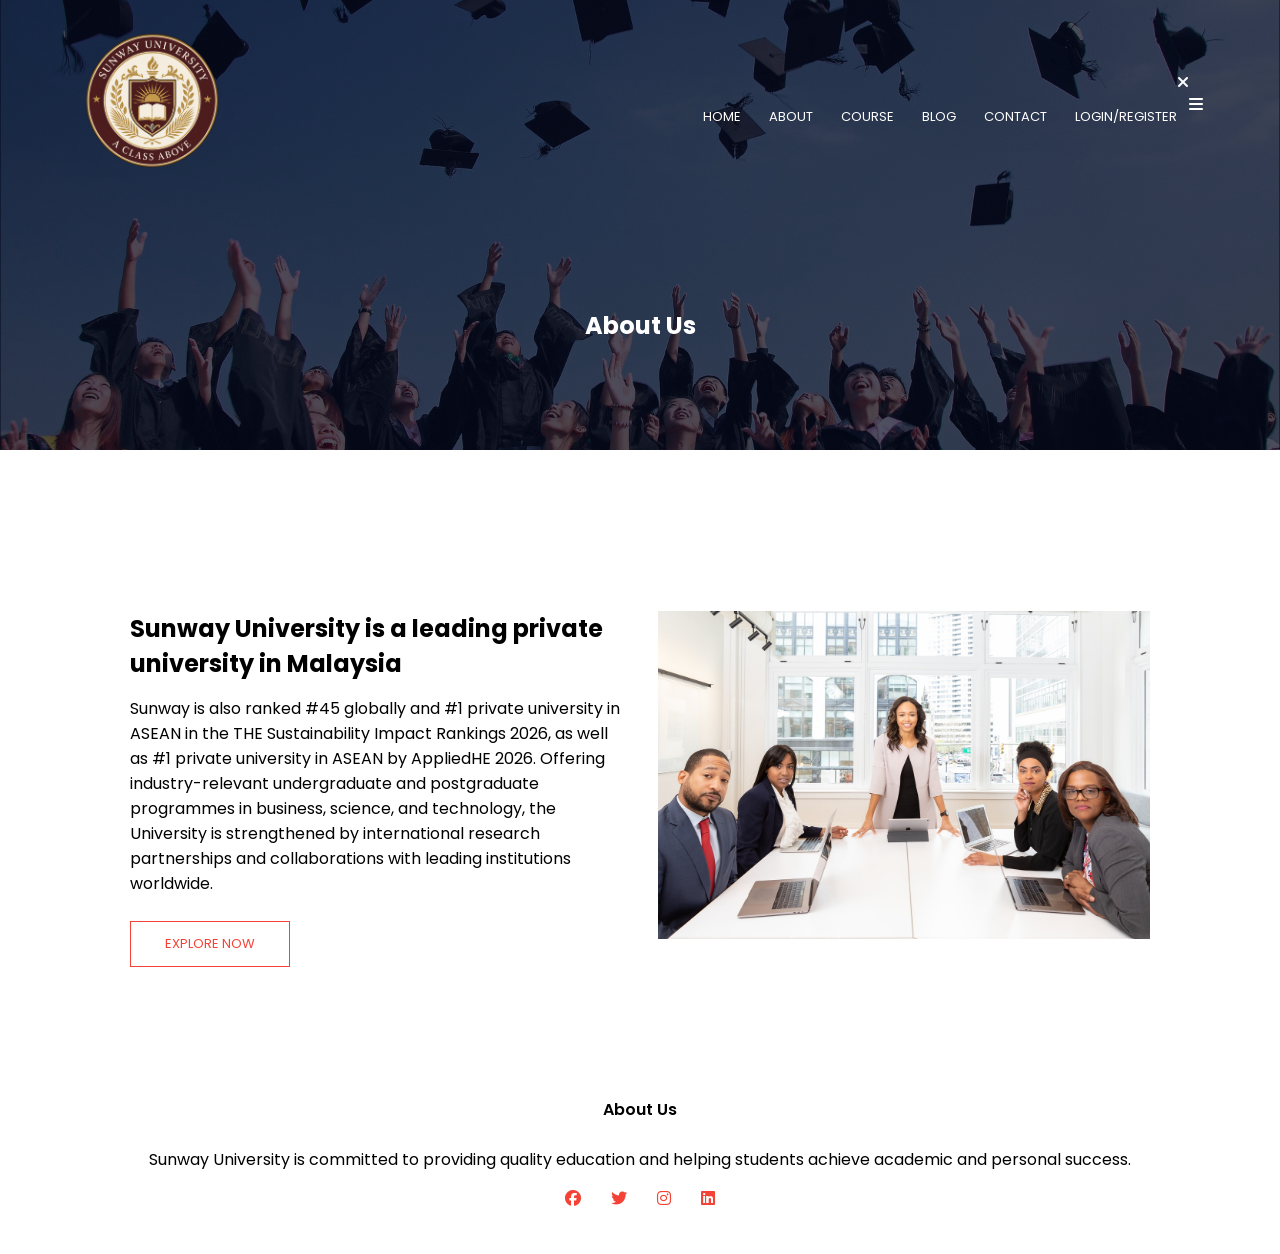
==== version2/version1/education/about.html @ cec1b839 "Add files via upload" ====
<!-- 文档类型声明：HTML5 -->
<!DOCTYPE html>
<!-- 网页语言为英语 -->
<html>
<head>
    <!-- 设置视口：使网页在移动设备上自适应缩放 -->
    <meta name="viewport" content="width=device-width, initial-scale=1.0">
    <!-- 网页标题 -->
    <!-- 引入自定义CSS样式文件 -->
    <link rel="stylesheet" href="style.css">
    <!-- 引入Google Fonts：Poppins字体，提供多种字重选择 -->
    <link href="https://fonts.googleapis.com/css2?family=Poppins:ital,wght@100;200;300;400;500;600;700&display=swap" rel="stylesheet">
    <!-- 引入Font Awesome图标库6.6.0版本 -->
    <link rel="stylesheet" href="https://cdnjs.cloudflare.com/ajax/libs/font-awesome/6.6.0/css/all.min.css">
</head>
<body>
    <!-- 子页面顶部横幅区域 -->
    <section class="sub-header">
        <!-- 导航栏 -->
        <nav>
            <!-- Logo链接，点击返回首页 -->
            <a href="index.html"><img src="web%20picture/sunway-university-seal-transparent.png"></a>
            <!-- 导航链接容器（移动端时隐藏，通过JS控制显示） -->
            <div class="nav-links" id="navLinks">
                <!-- 关闭菜单图标（移动端显示），点击调用hideMenu()函数 -->
                <i class="fa fa-times" onclick="hideMenu()"></i>
                <!-- 导航菜单列表 -->
                <ul>
                    <li><a href="index.html">HOME</a></li>
                    <li><a href="about.html">ABOUT</a></li>
                    <li><a href="course.html">COURSE</a></li>
                    <li><a href="blog.html">BLOG</a></li>
                    <li><a href="contact.html">CONTACT</a></li>
                    <li><a href="auth_system.html">LOGIN/REGISTER</a></li>
                </ul>
            </div>
            <!-- 菜单图标（移动端显示），点击调用showMenu()函数打开导航菜单 -->
            <i class="fa fa-bars" onclick="showMenu()"></i>
        </nav>
       <!-- 子页面标题 -->
       <h1>About Us</h1>
    </section>

    <!-- 关于我们内容区域 -->
    <section class="about-us">
        <!-- 使用row布局，将内容分为左右两列 -->
        <div class="row">
            <!-- 左侧文本列 -->
            <div class="about-col">
                <!-- 关于我们标题 -->
                <h1>Sunway University is a leading private university in Malaysia</h1>
                <!-- 关于我们描述文本（占位文字） -->
                <p>Sunway is also ranked #45 globally and #1 private university in ASEAN in the THE Sustainability Impact Rankings 2026,
                    as well as #1 private university in ASEAN by AppliedHE 2026.
                    Offering industry-relevant undergraduate and postgraduate programmes in business, science, and technology, 
                    the University is strengthened by international research partnerships and collaborations with leading institutions worldwide.</p>
                <!-- 探索按钮 -->
                <a href="" class="hero-btn red-btn">EXPLORE NOW</a>
            </div>
            <!-- 右侧图片列 -->
            <div class="about-col">
                <img src="images/about.jpg">
            </div>
        </div>
    </section>

    <!-- 页脚区域 -->
    <section class="footer">
        <!-- 页脚标题 -->
        <h4>About Us</h4>
        <!-- 页脚描述文本（占位文字） -->
        <p> Sunway University is committed to providing quality education and helping students achieve academic and personal success.</p>
        <!-- 社交媒体图标区域 -->
        <div class="icons">
            <i class="fa-brands fa-facebook"></i>
            <i class="fa-brands fa-twitter"></i>
            <i class="fa-brands fa-instagram"></i>
            <i class="fa-brands fa-linkedin"></i>
        </div>
        <!-- 制作信息 -->
    </section>

    <!-- 用于切换移动端导航菜单的 JavaScript -->
    <script>
        // 获取导航链接容器元素
        var navLinks = document.getElementById("navLinks");

        // 显示菜单：将导航栏从右侧滑入（right设为0）
        function showMenu(){
            navLinks.style.right = "0";
        }

        // 隐藏菜单：将导航栏滑出屏幕右侧（right设为-200px）
        function hideMenu(){
            navLinks.style.right = "-200px";
        }
    </script>

</body>
</html>
---- version2/version1/education/style.css ----
/* ============================================
   全局重置样式
   清除浏览器默认边距，统一字体
   ============================================ */
*{
    margin:0;
    padding: 0;
    font-family:'Poppins',sans-serif;
}

/* ============================================
   首页头部横幅 (Header)
   全屏背景大图 + 深色半透明遮罩
   ============================================ */
.header{
    min-height: 100vh;              /* 最小高度占满整个视口 */
    width: 100%;
    background-image:linear-gradient(rgba(4,9,30,0.7),rgba(4,9,30,0.7)),url('web picture/sunway-square-lakeside-campus-rendering.jpg');  /* 深色渐变叠加背景图 */
    background-position: center;    /* 背景图居中 */
    background-size:cover ;         /* 背景图覆盖整个区域 */
    position: relative;             /* 相对定位，为内部绝对定位元素提供参照 */
}

/* ============================================
   导航栏
   ============================================ */
nav{
    display:flex;                   /* 弹性布局 */
    padding: 2% 6%;
    justify-content: space-between; /* 两端对齐：logo 在左，菜单在右 */
    align-items: center;            /* 垂直居中 */
}
nav img{
    width:150px;                    /* Logo 宽度 */
}

/* 导航链接容器 */
.nav-links{
    flex:1;                         /* 占满剩余空间 */
    text-align: right;              /* 链接靠右对齐 */
}

/* 导航链接列表项 */
.nav-links ul li{
    list-style:none;                /* 去掉列表圆点 */
    display:inline-block;           /* 横向排列 */
    padding:8px 12px;
    position:relative;              /* 为 ::after 伪元素提供定位参照 */
}

/* 导航链接文字 */
.nav-links ul li a{
    color:#fff;                     /* 白色文字 */
    text-decoration: none;          /* 去掉下划线 */
    font-size:13px;
}

/* 导航链接悬停下划线（默认不显示） */
.nav-links ul li::after{
    content: '';                    /* 必须设置 content */
    width: 0%;                      /* 默认宽度为 0，不可见 */
    height: 2px;
    background: #f44336;            /* 红色下划线 */
    display:block;
    margin:auto;
    transition:0.5s;                /* 过渡动画 0.5 秒 */
}

/* 鼠标悬停时下划线展开 */
.nav-links ul li:hover::after{
    width: 100%;                    /* 下划线展开到 100% */
}

/* ============================================
   首页居中文字区域
   绝对定位 + transform 实现完美居中
   ============================================ */
.text-box{
    width:90%;
    color:#fff;
    position:absolute;
    top:50%;
    left:50%;
    transform: translate(-50%,-50%);  /* 将元素左上角移到中心，再用 translate 回移 50%，实现真正居中 */
    text-align: center;
}

.text-box h1{
    font-size:62px;
}

.text-box p{
    margin:10px 0 40px;
    font-size:14px;
    color:#fff;
}

/* ============================================
   Hero 按钮 (首页的 "Visit Us To Know More")
   透明背景 + 白色边框，悬停变为红色
   ============================================ */
.hero-btn{
    display:inline-block;
    text-decoration: none;
    color: #fff;
    border:1px solid #fff;          /* 白色细边框 */
    padding:12px 34px;
    font-size: 13px;
    background: transparent;        /* 透明背景 */
    position: relative;
    cursor:pointer;                 /* 鼠标变手型 */
}

.hero-btn:hover{
    border:1px solid #f44336;       /* 悬停变红色边框 */
    background: #f44336;            /* 悬停变红色背景 */
    transition: 1s;
}

/* ============================================
   手机端响应式布局 (屏幕宽度 ≤ 700px)
   导航栏变为侧边菜单，标题字号缩小
   ============================================ */
@media(max-width: 700px){
    .text-box h1{
        font-size:20px;             /* 手机端标题缩小 */
    }
    .nav-links ul li{
        display:block;              /* 菜单项竖排 */
    }
    .nav-links{
        position: absolute;         /* 绝对定位，变为侧边抽屉菜单 */
        background: #f44336;        /* 红色背景 */
        height: 100vh;              /* 占满全屏高度 */
        width:200px;
        top: 0;
        right: -200px;              /* 默认隐藏在右侧屏幕外 */
        text-align: left;
        z-index: 2;                 /* 确保在图片上层 */
        transition: 1s;             /* 滑入滑出动画 */
    }
    nav .fa{
        display:block;              /* 显示菜单图标（汉堡菜单） */
        color:#fff;
        margin:10px;
        font-size: 22px;
        cursor:pointer;
    }
    .nav-links ul{
        padding:30px;
    }
}

/* ============================================
   课程板块 (Course)
   三列卡片展示不同类型的课程
   ============================================ */
.course{
    width:80%;
    margin:auto;                    /* 居中 */
    text-align:center;
    padding-top:100px;
}

.row{
    margin-top:5%;
    display:flex;                   /* 弹性布局，子元素横向排列 */
    justify-content: space-between; /* 均分间距 */
    position: relative;
}

.course-col{
    flex-basis:31%;                 /* 每个卡片占 31% 宽度，三列刚好 */
    background:#fff3f3;             /* 浅粉色背景 */
    border-radius:10px;             /* 圆角 */
    margin-bottom:5%;
    padding:20px 12px;
    box-sizing: border-box;         /* padding 包含在宽度内 */
    transition: 0.5s;
}

h3{
    text-align: center;
    font-weight:600;
    margin:10px 0;
}

.course-col:hover{
    box-shadow: 0 0 20px 0px rgba(0,0,0,0.2);  /* 悬停时显示阴影，卡片"浮起"效果 */
}

/* 手机端：课程卡片改为竖排 */
@media(max-width: 700px){
    .row{
        flex-direction: column;     /* 弹性方向改为纵向 */
    }
}

/* ============================================
   校区展示板块 (Campus)
   图片 + 悬停红色遮罩 + 文字从底部上浮
   ============================================ */
.campus{
    width: 80%;
    margin:auto;
    text-align: center;
    padding-top: 50px;
}
.campus-col{
    flex-basis:32%;
    border-radius:10px;
    margin-bottom:30px;
    position: relative;             /* 为遮罩层提供定位 */
    overflow: hidden;               /* 隐藏超出圆角的部分 */
}
.campus-img {
    width: 100%;
    height: 350px;
    object-fit: cover;              /* 保持比例裁剪，确保三张图高度一致 */
    display: block;                 /* 消除图片底部空隙 */
}

/* 红色遮罩层（默认透明） */
.layer{
    background:transparent;
    height:100%;
    width: 100%;
    position:absolute;              /* 覆盖在图片之上 */
    left:0;
    top:0;
    transition: 0.5s;
}

.layer:hover{
    background:rgba(226,0,0,0.7);   /* 悬停时显示半透明红色遮罩 */
}

/* 校区名称（默认在底部隐藏） */
.layer h3{
    width:100%;
    font-weight:500;
    color:#fff;
    font-size:26px;
    bottom:0;                       /* 初始位置在底部 */
    left:50%;
    transform: translateX(-50%);    /* 水平居中 */
    position:absolute;
    opacity: 0;                     /* 默认透明不可见 */
    transition: 0.5s;
}

/* 悬停时文字上浮到中间并显示 */
.layer:hover h3{
    bottom:49%;
    opacity: 1;
}

/* ============================================
   设施介绍板块 (Facilities)
   三列图文卡片（图书馆、操场、食堂等）
   ============================================ */
.facilities{
    width:80%;
    margin:auto;
    text-align:center;
    padding-top:100px;
}

.facilities-col{
    flex-basis:31%;
    border-radius:10px;
    margin-bottom:5%;
    text-align: left;
}

.facilities-col img{
    width:100%;
    border-radius: 10px;
}

.facilities-col p{
    padding:0;
}
.facilities-col h3{
    margin-top:16px;
    margin-bottom: 15px;
    text-align: left;
}

/* ============================================
   学生评价板块 (Testimonials)
   两列布局，带头像 + 五星评价
   ============================================ */
.testimonials{
    width:80%;
    margin:auto;
    padding-top:100px;
    text-align:center;
}

.testimonial-col{
    flex-basis:44%;
    border-radius:10px;
    margin-bottom:5%;
    text-align: left;
    background:#fff3f3;             /* 浅粉色背景 */
    padding:25px;
    cursor:pointer;
    display:flex;                   /* 头像和文字横向排列 */
}

.testimonial-col img{
    height:40px;
    margin-left:5px;
    margin-right:30px;
    border-radius: 50%;             /* 圆形头像 */
}

.testimonial-col p{
    padding:0;
}

.testimonial-col h3{
    margin-top:15px;
    text-align: left;
}

/* 评价星星颜色（实心、空心、常规图标统一红色） */
.testimonial-col .fa{
    color:#f44336;
}

.testimonial-col .fa-regular{
    color:#f44336;
}

.testimonial-col .fa-solid{
    color:#f44336;
}

/* 手机端：头像边距缩小 */
@media(max-width: 700px){
    .testimonial-col img{
        margin-left:0px;
        margin-right:15px;
    }
}

/* ============================================
   行动号召板块 (Call to Action)
   又一横幅背景 + "Enroll Now" 按钮
   ============================================ */
.cta{
    margin:100px auto;
    width:80%;
    background-image:linear-gradient(rgba(0,0,0,0.7),rgba(0,0,0,0.7)),url(images/banner2.jpg);
    background-position: center;
    background-size:cover;
    border-radius:10px;
    text-align: center;
    padding:100px 0;
}

.cta h1{
    color:#fff;
    margin-bottom:40px;
    padding:0;
}

@media(max-width: 700px){
    .cta h1{
        font-size:24px;
    }
}

/* ============================================
   页脚 (Footer)
   版权信息 + 社交媒体图标
   ============================================ */
.footer{
    width:100%;
    text-align: center;
    padding: 30px 0;
}

.footer h4{
    margin-bottom:25px;
    margin-top:20px;
    font-weight:600;
}

/* 社交媒体图标样式 */
.icons .fa-brands{
    color:#f44336;                  /* 红色图标 */
    margin:0 13px;
    cursor:pointer;
    padding:18px 0;
}

/* 空心爱心图标变红 */
.fa-heart-o{
    color:#f44336;
}

/* 页脚实心爱心变红 */
.footer .fa-heart {
    color: #f44336;
}

/* ============================================
   About Us 页面（关于我们）
   半高背景图 + 两列图文布局
   ============================================ */
.sub-header {
    height: 50vh;                   /* 高度为视口的一半 */
    width: 100%;
    background-image: linear-gradient(rgba(4,9,30,0.7),rgba(4,9,30,0.7)), url(images/background.jpg);
    background-position: center;
    background-size: cover;
    text-align: center;
    color: #fff;
}

.sub-header h1 {
    margin-top: 100px;
}

.about-us {
    width: 80%;
    margin: auto;
    padding-top: 80px;
    padding-bottom: 50px;
}

.about-col {
    flex-basis: 48%;                /* 两列各占 48% */
    padding: 30px 2px;
}

.about-col img {
    width: 100%;
}

.about-col h1 {
    padding-top: 0;
}

.about-col p {
    padding: 15px 0 25px;
}

/* 红色主题按钮（边框和文字为红色，悬停填充） */
.red-btn {
    border: 1px solid #f44336;
    background: transparent;
    color: #f44336;
}

.red-btn:hover {
    color: #fff;
}

/* ============================================
   Blog 页面（博客/新闻）
   左侧文章区 + 右侧分类栏 + 评论区
   ============================================ */
.blog-content {
    width: 80%;
    margin: auto;
    padding: 60px 0;
}

.blog-left {
    flex-basis: 65%;                /* 左侧文章区占 65% */
}

.blog-left img {
    width: 100%;
}

.blog-left h2 {
    color: #222;
    font-weight: 600;
    margin: 30px 0;
}

.blog-left p {
    color: #999;
    padding: 0;
}

.blog-right {
    flex-basis: 32%;                /* 右侧分类栏占 32% */
}

/* 右侧分类标题栏（红色背景） */
.blog-right h3 {
    background: #f44336;
    color: #fff;
    padding: 7px 0;
    font-size: 16px;
    margin-bottom: 20px;
}

/* 右侧分类列表项 */
.blog-right div {
    display: flex;
    align-items: center;
    justify-content: space-between; /* 文字在左，数字在右 */
    color: #555;
    padding: 8px;
    box-sizing: border-box;
}

/* 评论区容器 */
.comment-box {
    border: 1px solid #ccc;
    margin: 50px 0;
    padding: 10px 20px;
}

.comment-box h3 {
    text-align: left;
}

/* 评论表单输入框 */
.comment-form input,
.comment-form textarea {
    width: 100%;
    padding: 10px;
    margin: 15px 0;
    box-sizing: border-box;
    border: none;
    outline: none;
    background: #f0f0f0;            /* 浅灰背景 */
}

.comment-form button {
    margin: 10px 0;
}

/* Blog 页面的手机端适配 */
@media(max-width: 700px) {
    .sub-header h1 {
        font-size: 24px;            /* 防止手机端长标题撑破屏幕 */
    }
}

/* ============================================
   Contact Us 页面（联系我们）
   地图 + 联系信息 + 邮件表单
   ============================================ */
.location {
    width: 80%;
    margin: auto;
    padding: 80px 0;
}

.map-frame {
    width: 100%;                    /* 地图自适应宽度 */
    height: 450px;                  /* 地图高度 */
    border: 0;                      /* 去除边框 */
}

.contact-us {
    width: 80%;
    margin: auto;
}

.contact-col {
    flex-basis: 48%;                /* 两列各占 48% */
    margin-bottom: 30px;
}

/* 联系信息条目（图标 + 文字） */
.contact-col div {
    display: flex;
    align-items: center;
    margin-bottom: 40px;
}

/* 联系信息图标（电话、邮箱、地址） */
.contact-col div .fa-solid {
    font-size: 28px;
    color: #f44336;                 /* 红色图标 */
    margin: 10px;
    margin-right: 30px;
}

.contact-col div p {
    padding: 0;
}

.contact-col div h5 {
    font-size: 20px;
    margin-bottom: 5px;
    color: #555;
    font-weight: 400;
}

/* 邮件表单输入框 */
.contact-col input,
.contact-col textarea {
    width: 100%;
    padding: 15px;
    margin-bottom: 17px;
    outline: none;                  /* 去掉选中时的外边框 */
    border: 1px solid #ccc;
    box-sizing: border-box;         /* 防止输入框超出父容器 */
}

/* --- Team Section Styles --- */
.team-section {
    width: 80%;
    margin: auto;
    text-align: center;
    padding-top: 80px;
    padding-bottom: 80px;
}

.team-section h1 {
    font-size: 36px;
    font-weight: 600;
    color: #222;
}

.team-section p {
    color: #777;
    font-size: 14px;
    font-weight: 300;
    line-height: 22px;
    padding: 10px;
    margin-bottom: 40px;
}

.team-row {
    display: flex;
    justify-content: space-between;
    flex-wrap: wrap;
    margin-top: 20px;
}

.member-card {
    flex-basis: 22%;
    background: #fff3f3;
    border-radius: 10px;
    margin-bottom: 30px;
    padding: 30px 20px;
    box-sizing: border-box;
    transition: transform 0.5s, box-shadow 0.5s;
    text-align: center;
    border: 1px solid transparent;
}

.member-card:hover {
    box-shadow: 0 0 20px 0px rgba(0,0,0,0.1);
    transform: translateY(-5px);
    border: 1px solid #f44336;
}

.member-info h3 {
    font-size: 22px;
    font-weight: 600;
    color: #222;
    margin-bottom: 10px;
}

.student-id {
    font-size: 13px;
    color: #f44336;
    font-weight: 500;
    margin-bottom: 5px;
}

.member-role {
    font-size: 14px;
    color: #777;
    margin-bottom: 25px;
}

.member-card .hero-btn {
    display: inline-block;
    width: 100%;
    padding: 12px 0;
    box-sizing: border-box;
    font-size: 13px;
}

/* 移动端流式响应式适配 */
@media(max-width: 700px) {
    .team-row {
        flex-direction: column;
    }
    .member-card {
        flex-basis: 100%;
        margin-bottom: 20px;
    }
}

/* ============================================
   Dynamic courses and services catalogue
   ============================================ */
.catalogue {
    width: 80%;
    margin: auto;
    padding: 90px 0 35px;
}

.catalogue-heading {
    text-align: center;
}

.section-kicker {
    display: inline-block;
    color: #f44336;
    font-size: 12px;
    font-weight: 600;
    letter-spacing: 1.5px;
    text-transform: uppercase;
    margin-bottom: 8px;
}

.catalogue-heading h1 { font-size: 34px; color: #222; }
.catalogue-heading p { color: #666; font-size: 14px; margin-top: 8px; }

.catalogue-controls {
    display: grid;
    grid-template-columns: 2fr 1fr 1fr;
    gap: 16px;
    padding: 22px;
    margin-top: 35px;
    background: #fff3f3;
    border-radius: 12px;
}

.catalogue-field { display: block; color: #555; font-size: 12px; font-weight: 600; }
.catalogue-field > span { display: block; margin-bottom: 7px; }
.catalogue-field input, .catalogue-field select {
    width: 100%; box-sizing: border-box; border: 1px solid #e2d7d7; border-radius: 6px;
    background: #fff; color: #333; padding: 11px 12px; outline-color: #f44336; font: inherit;
}
.search-input-wrap { position: relative; }
.search-input-wrap i { position: absolute; top: 13px; left: 12px; color: #f44336; font-size: 13px; }
.search-input-wrap input { padding-left: 34px; }
.catalogue-results { color: #777; font-size: 13px; margin: 20px 0 15px; }

.catalogue-grid { display: grid; grid-template-columns: repeat(3, 1fr); gap: 20px; }
.catalogue-card { display: flex; flex-direction: column; min-height: 210px; padding: 22px; border: 1px solid #eee; border-radius: 12px; box-shadow: 0 5px 18px rgba(0,0,0,.05); transition: transform .25s, box-shadow .25s; }
.catalogue-card:hover { transform: translateY(-5px); box-shadow: 0 12px 25px rgba(0,0,0,.11); }
.catalogue-card-top, .catalogue-card-bottom { display: flex; align-items: center; justify-content: space-between; gap: 10px; }
.catalogue-icon { display: grid; place-items: center; width: 38px; height: 38px; border-radius: 50%; background: #fff0ef; color: #f44336; }
.catalogue-tag { color: #a43a32; background: #fff3f3; border-radius: 20px; padding: 5px 9px; font-size: 10px; font-weight: 600; text-transform: uppercase; }
.catalogue-card h3 { text-align: left; margin: 18px 0 8px; color: #222; font-size: 18px; }
.catalogue-card p { color: #777; font-size: 13px; line-height: 1.55; }
.catalogue-card-bottom { margin-top: auto; padding-top: 18px; color: #f44336; font-size: 13px; }
.catalogue-card-bottom a { color: #555; text-decoration: none; font-weight: 500; }
.catalogue-card-bottom a:hover { color: #f44336; }
.catalogue-empty { grid-column: 1 / -1; text-align: center; padding: 45px; color: #777; background: #fafafa; border-radius: 10px; }
.catalogue-empty i { font-size: 28px; color: #f44336; margin-bottom: 10px; }

@media(max-width: 700px) {
    .catalogue { padding-top: 65px; }
    .catalogue-heading h1 { font-size: 27px; }
    .catalogue-controls, .catalogue-grid { grid-template-columns: 1fr; }
    .catalogue-controls { padding: 18px; }
}
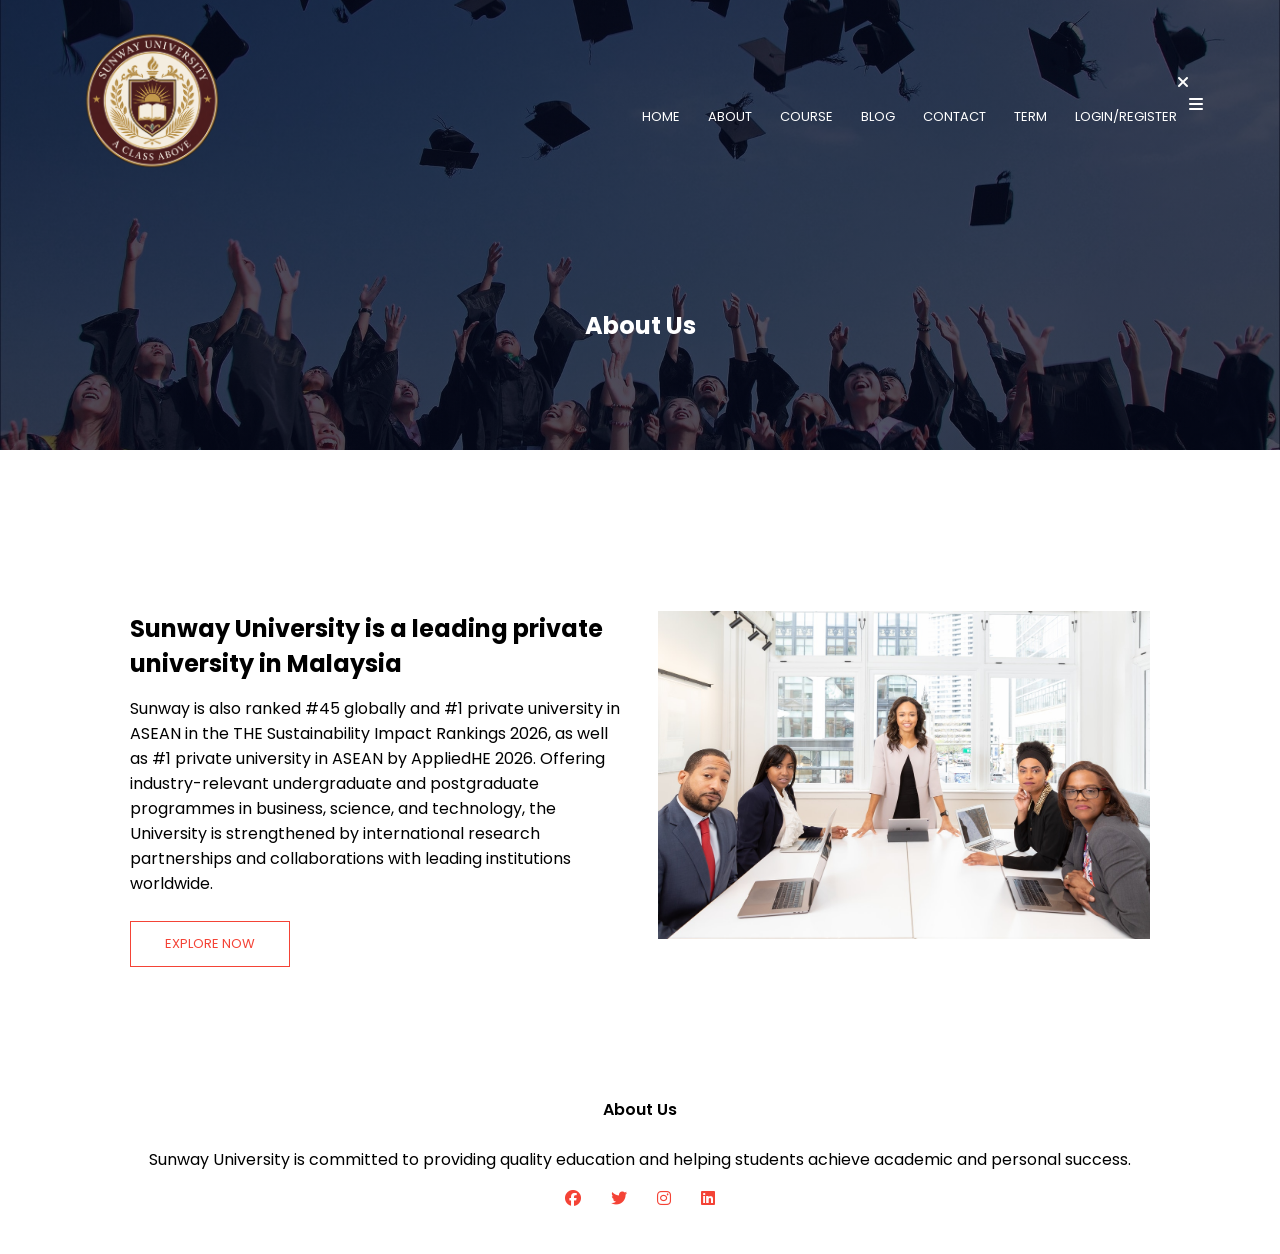
==== commit 55f882b0: "done the list and the term pages." ====
--- a/version2/version1/education/about.html
+++ b/version2/version1/education/about.html
@@ -31,6 +31,7 @@
                     <li><a href="course.html">COURSE</a></li>
                     <li><a href="blog.html">BLOG</a></li>
                     <li><a href="contact.html">CONTACT</a></li>
+                    <li><a href="term.html">TERM</a></li>
                     <li><a href="auth_system.html">LOGIN/REGISTER</a></li>
                 </ul>
             </div>
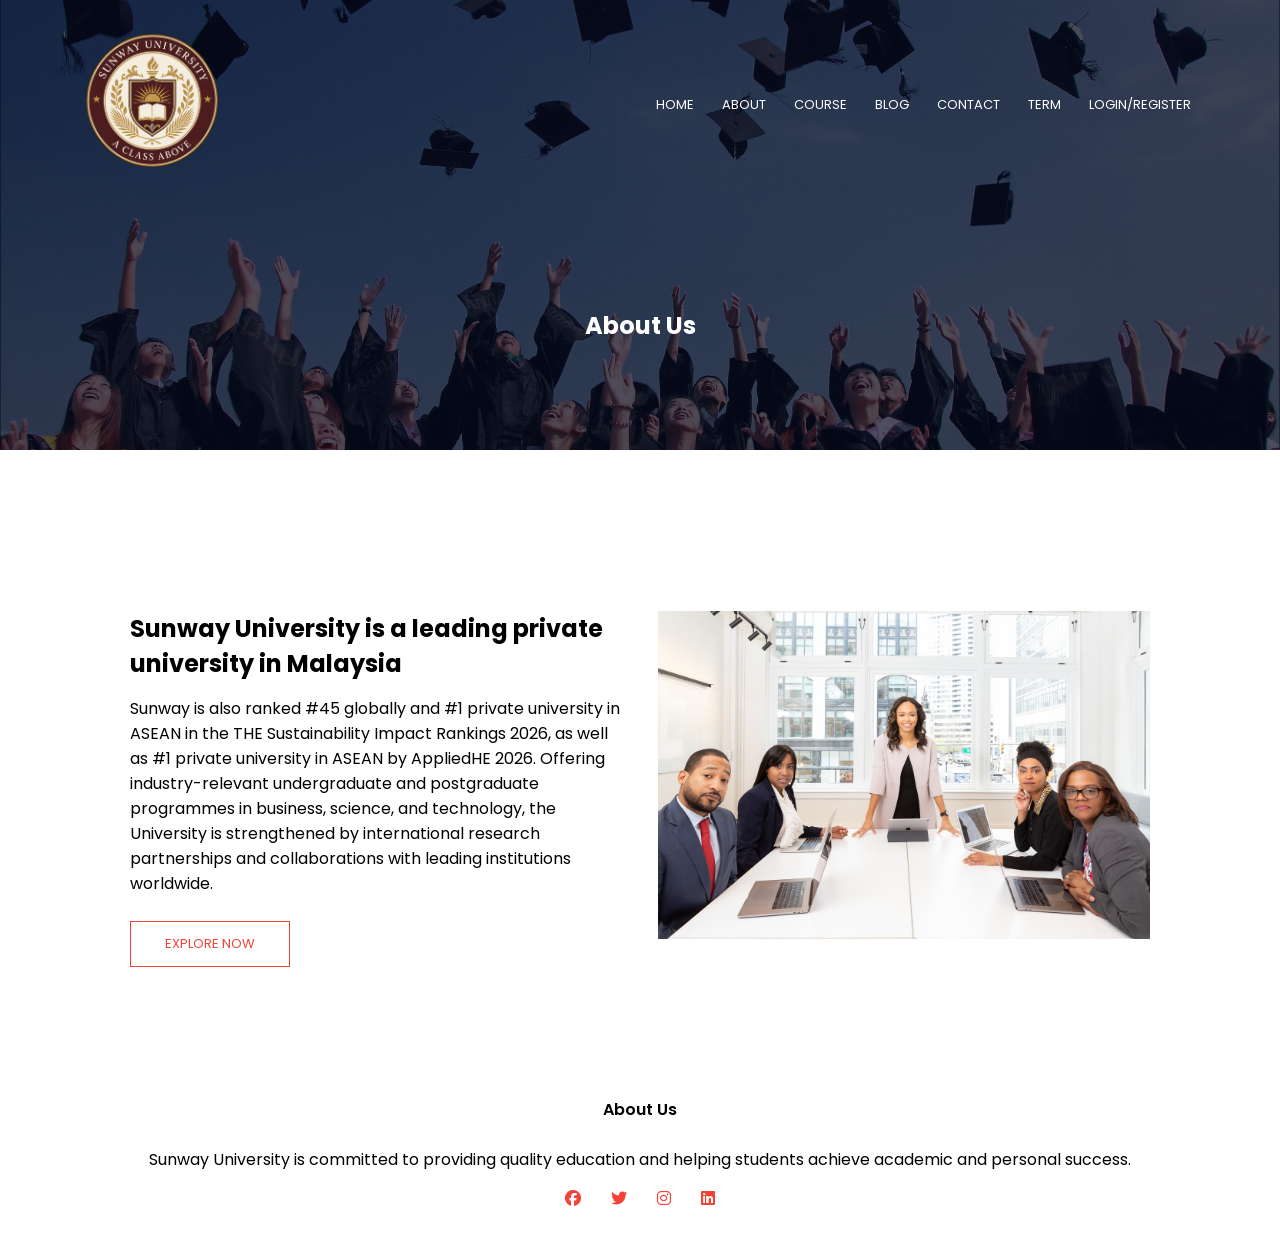
==== commit 73bc545f: "Extract the CSS from all HTML pages." ====
--- a/version2/version1/education/about.html
+++ b/version2/version1/education/about.html
@@ -7,7 +7,7 @@
     <meta name="viewport" content="width=device-width, initial-scale=1.0">
     <!-- 网页标题 -->
     <!-- 引入自定义CSS样式文件 -->
-    <link rel="stylesheet" href="style.css">
+    <link rel="stylesheet" href="about_design.css">
     <!-- 引入Google Fonts：Poppins字体，提供多种字重选择 -->
     <link href="https://fonts.googleapis.com/css2?family=Poppins:ital,wght@100;200;300;400;500;600;700&display=swap" rel="stylesheet">
     <!-- 引入Font Awesome图标库6.6.0版本 -->
@@ -31,7 +31,7 @@
                     <li><a href="course.html">COURSE</a></li>
                     <li><a href="blog.html">BLOG</a></li>
                     <li><a href="contact.html">CONTACT</a></li>
-                    <li><a href="term.html">TERM</a></li>
+                    <li><a href="team.html">TERM</a></li>
                     <li><a href="auth_system.html">LOGIN/REGISTER</a></li>
                 </ul>
             </div>
--- a/version2/version1/education/about_design.css
+++ b/version2/version1/education/about_design.css
@@ -0,0 +1,224 @@
+/* ============================================
+   全局重置样式
+   清除浏览器默认边距，统一字体
+   ============================================ */
+*{
+    margin: 0;
+    padding: 0;
+    font-family: 'Poppins', sans-serif;
+}
+
+/* ============================================
+   导航栏
+   ============================================ */
+nav{
+    display: flex;
+    padding: 2% 6%;
+    justify-content: space-between;
+    align-items: center;
+}
+
+nav img{
+    width: 150px;
+}
+
+.nav-links{
+    flex: 1;
+    text-align: right;
+}
+
+.nav-links ul li{
+    list-style: none;
+    display: inline-block;
+    padding: 8px 12px;
+    position: relative;
+}
+
+.nav-links ul li a{
+    color: #fff;
+    text-decoration: none;
+    font-size: 13px;
+}
+
+.nav-links ul li::after{
+    content: '';
+    width: 0%;
+    height: 2px;
+    background: #f44336;
+    display: block;
+    margin: auto;
+    transition: 0.5s;
+}
+
+.nav-links ul li:hover::after{
+    width: 100%;
+}
+
+/* 菜单图标在桌面端隐藏 */
+nav .fa{
+    display: none;
+}
+
+/* ============================================
+   子页面顶部横幅
+   ============================================ */
+.sub-header{
+    height: 50vh;
+    width: 100%;
+    background-image:
+        linear-gradient(rgba(4,9,30,0.7), rgba(4,9,30,0.7)),
+        url(images/background.jpg);
+    background-position: center;
+    background-size: cover;
+    text-align: center;
+    color: #fff;
+}
+
+.sub-header h1{
+    margin-top: 100px;
+}
+
+/* ============================================
+   通用两列布局
+   ============================================ */
+.row{
+    margin-top: 5%;
+    display: flex;
+    justify-content: space-between;
+    position: relative;
+}
+
+/* ============================================
+   About Us 页面内容
+   ============================================ */
+.about-us{
+    width: 80%;
+    margin: auto;
+    padding-top: 80px;
+    padding-bottom: 50px;
+}
+
+.about-col{
+    flex-basis: 48%;
+    padding: 30px 2px;
+}
+
+.about-col img{
+    width: 100%;
+}
+
+.about-col h1{
+    padding-top: 0;
+}
+
+.about-col p{
+    padding: 15px 0 25px;
+}
+
+/* ============================================
+   按钮样式
+   ============================================ */
+.hero-btn{
+    display: inline-block;
+    text-decoration: none;
+    color: #fff;
+    border: 1px solid #fff;
+    padding: 12px 34px;
+    font-size: 13px;
+    background: transparent;
+    position: relative;
+    cursor: pointer;
+}
+
+.hero-btn:hover{
+    border: 1px solid #f44336;
+    background: #f44336;
+    transition: 1s;
+}
+
+.red-btn{
+    border: 1px solid #f44336;
+    background: transparent;
+    color: #f44336;
+}
+
+.red-btn:hover{
+    color: #fff;
+}
+
+/* ============================================
+   页脚
+   ============================================ */
+.footer{
+    width: 100%;
+    text-align: center;
+    padding: 30px 0;
+}
+
+.footer h4{
+    margin-bottom: 25px;
+    margin-top: 20px;
+    font-weight: 600;
+}
+
+.icons .fa-brands{
+    color: #f44336;
+    margin: 0 13px;
+    cursor: pointer;
+    padding: 18px 0;
+}
+
+.fa-heart-o,
+.footer .fa-heart{
+    color: #f44336;
+}
+
+/* ============================================
+   手机端响应式布局
+   ============================================ */
+@media(max-width: 700px){
+    .nav-links ul li{
+        display: block;
+    }
+
+    .nav-links{
+        position: absolute;
+        background: #f44336;
+        height: 100vh;
+        width: 200px;
+        top: 0;
+        right: -200px;
+        text-align: left;
+        z-index: 2;
+        transition: 1s;
+    }
+
+    nav .fa{
+        display: block;
+        color: #fff;
+        margin: 10px;
+        font-size: 22px;
+        cursor: pointer;
+    }
+
+    .nav-links ul{
+        padding: 30px;
+    }
+
+    .sub-header h1{
+        font-size: 24px;
+    }
+
+    .row{
+        flex-direction: column;
+    }
+
+    .about-us{
+        width: 90%;
+        padding-top: 50px;
+    }
+
+    .about-col{
+        padding: 20px 0;
+    }
+}
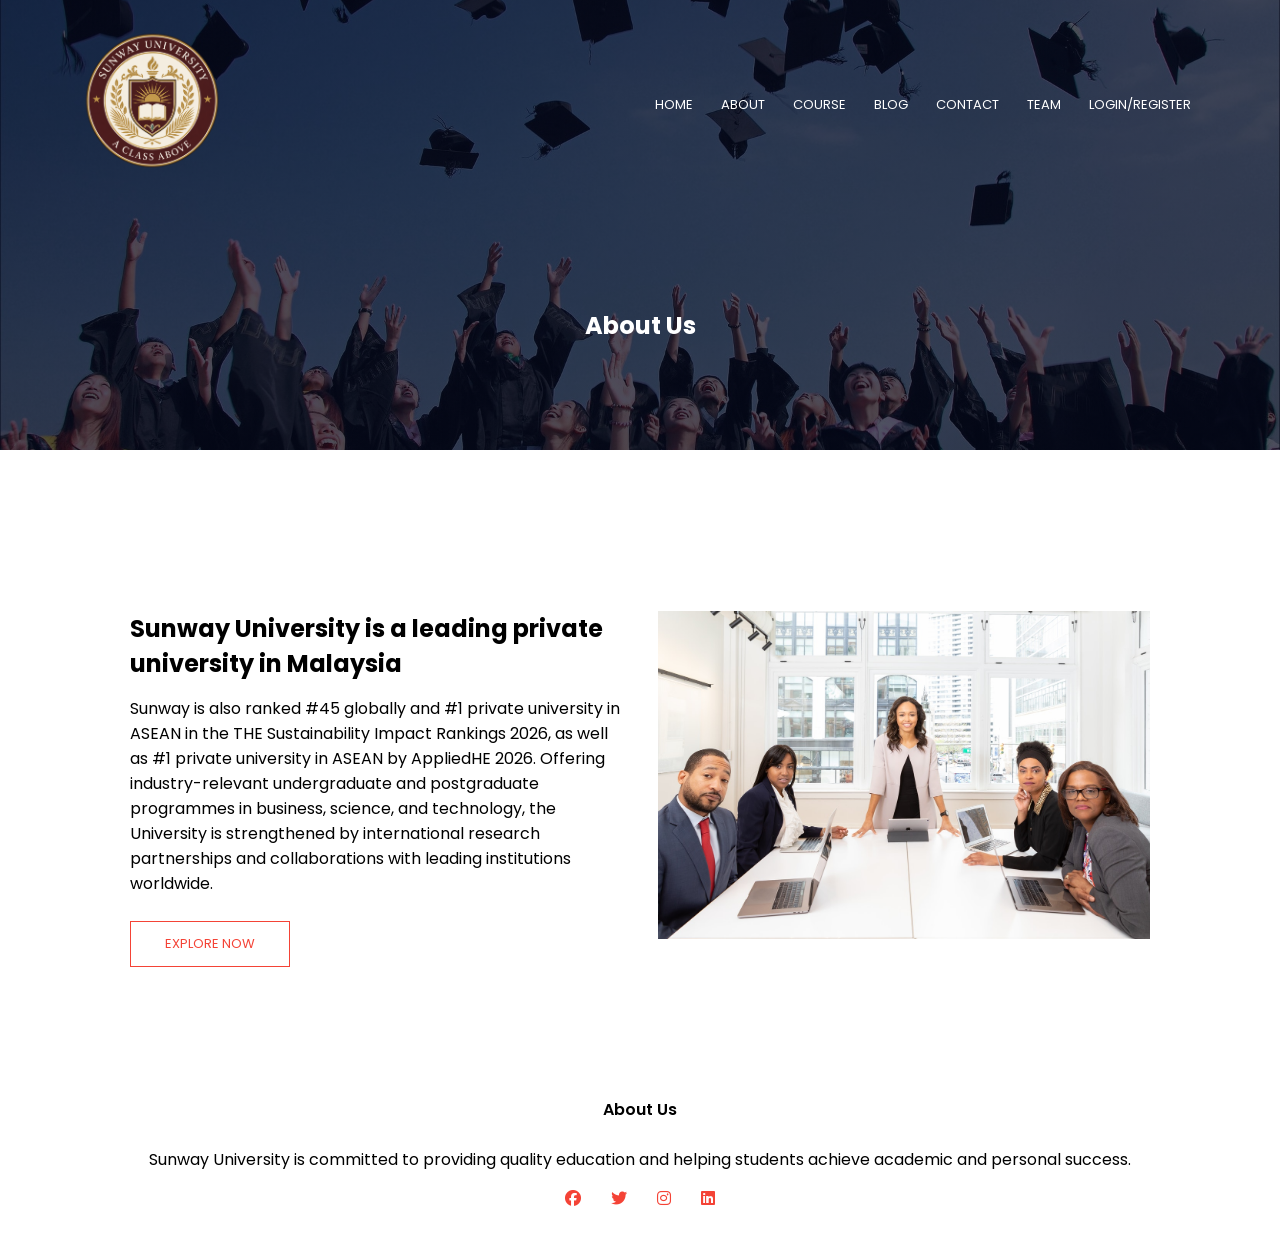
==== commit 9d24d2dd: "Fix typo in navigation link from 'TERM' to 'TEAM'" ====
--- a/version2/version1/education/about.html
+++ b/version2/version1/education/about.html
@@ -31,7 +31,7 @@
                     <li><a href="course.html">COURSE</a></li>
                     <li><a href="blog.html">BLOG</a></li>
                     <li><a href="contact.html">CONTACT</a></li>
-                    <li><a href="team.html">TERM</a></li>
+                    <li><a href="team.html">TEAM</a></li>
                     <li><a href="auth_system.html">LOGIN/REGISTER</a></li>
                 </ul>
             </div>
@@ -98,4 +98,4 @@
     </script>
 
 </body>
-</html>+</html>
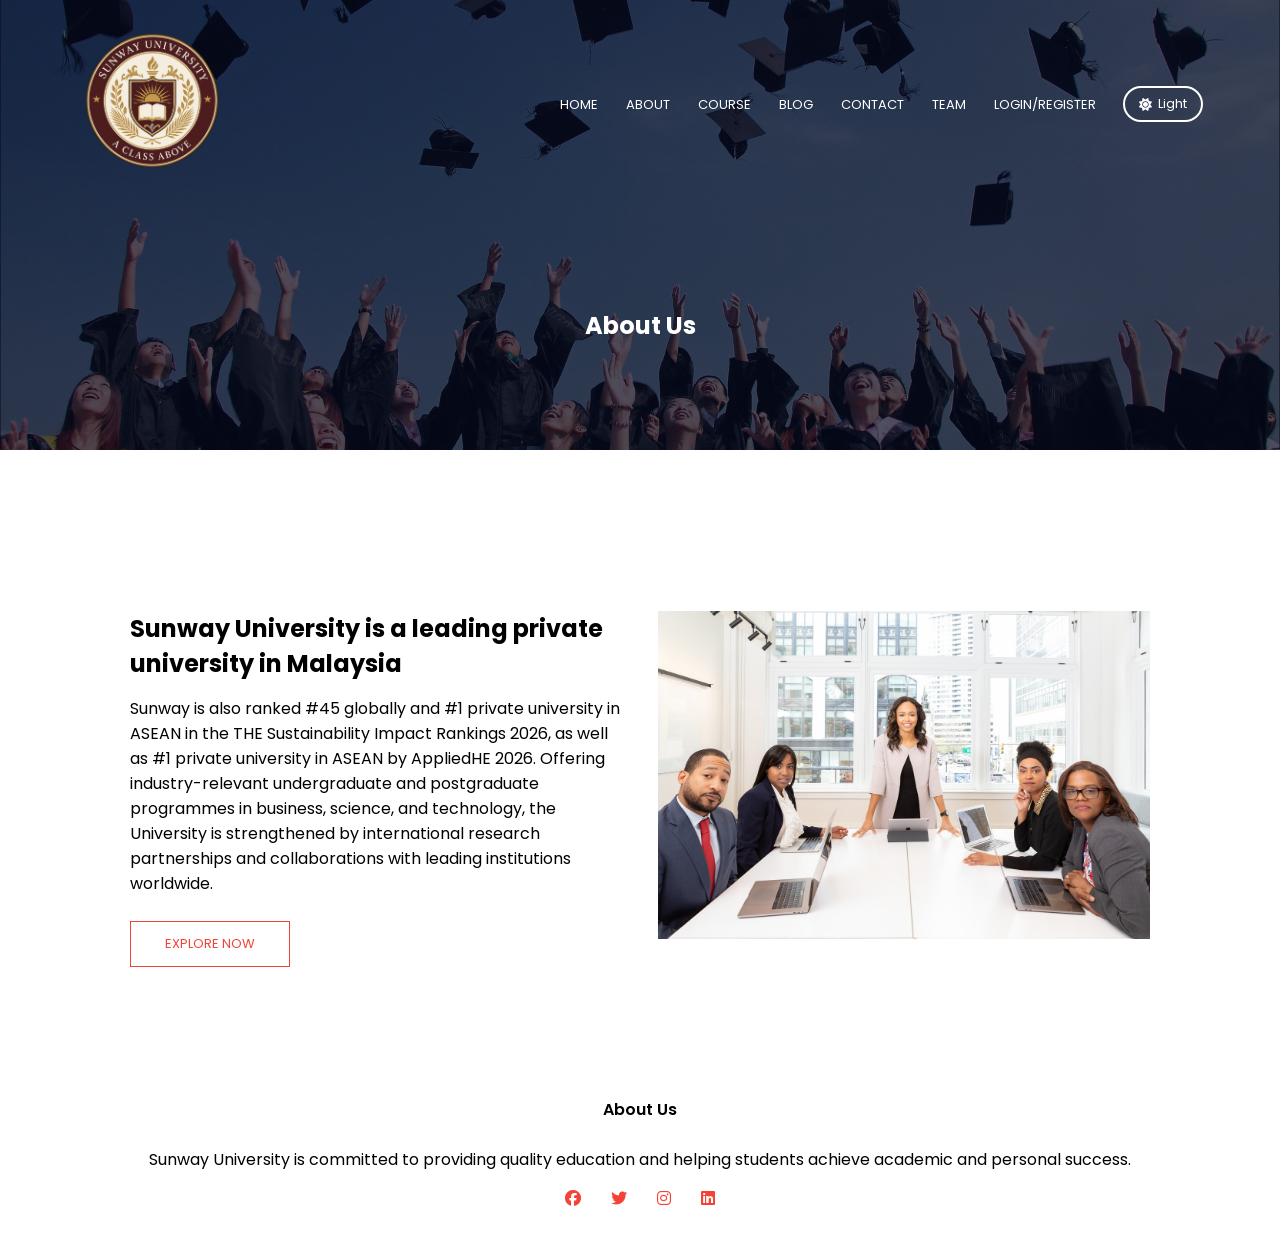
==== commit c3dd1698: "Dark light toggle done." ====
--- a/version2/version1/education/about.html
+++ b/version2/version1/education/about.html
@@ -12,6 +12,8 @@
     <link href="https://fonts.googleapis.com/css2?family=Poppins:ital,wght@100;200;300;400;500;600;700&display=swap" rel="stylesheet">
     <!-- 引入Font Awesome图标库6.6.0版本 -->
     <link rel="stylesheet" href="https://cdnjs.cloudflare.com/ajax/libs/font-awesome/6.6.0/css/all.min.css">
+    <link rel="stylesheet" href="theme.css">
+<script src="theme.js"></script>
 </head>
 <body>
     <!-- 子页面顶部横幅区域 -->
@@ -35,6 +37,11 @@
                     <li><a href="auth_system.html">LOGIN/REGISTER</a></li>
                 </ul>
             </div>
+            <!-- Dark/Light mode toggle button -->
+<button id="themeToggle" class="theme-toggle" onclick="toggleTheme()" aria-label="Toggle dark mode">
+    <i id="themeIcon" class="fa-solid fa-sun"></i>
+    <span id="themeLabel">Light</span>
+</button>
             <!-- 菜单图标（移动端显示），点击调用showMenu()函数打开导航菜单 -->
             <i class="fa fa-bars" onclick="showMenu()"></i>
         </nav>
@@ -56,7 +63,7 @@
                     Offering industry-relevant undergraduate and postgraduate programmes in business, science, and technology, 
                     the University is strengthened by international research partnerships and collaborations with leading institutions worldwide.</p>
                 <!-- 探索按钮 -->
-                <a href="" class="hero-btn red-btn">EXPLORE NOW</a>
+                <a href="index.html" class="hero-btn red-btn">EXPLORE NOW</a>
             </div>
             <!-- 右侧图片列 -->
             <div class="about-col">
--- a/version2/version1/education/theme.css
+++ b/version2/version1/education/theme.css
@@ -0,0 +1,152 @@
+/* ============================================
+   Dark / Light Mode Toggle - shared stylesheet
+   Load this AFTER the page's own CSS file so it
+   can override it. Toggling adds/removes the
+   "dark-mode" class on <html> (see theme.js).
+   ============================================ */
+
+/* Smooth, graceful colour switch instead of a hard jump */
+* {
+    transition: background-color 0.25s ease, color 0.25s ease, border-color 0.25s ease;
+}
+
+/* ---- Toggle button (added to the nav on every page) ---- */
+.theme-toggle {
+    background: transparent;
+    border: 2px solid #fff;
+    color: #fff;
+    padding: 6px 14px;
+    border-radius: 20px;
+    cursor: pointer;
+    font-size: 13px;
+    font-family: 'Poppins', sans-serif;
+    display: inline-flex;
+    align-items: center;
+    gap: 6px;
+    margin-left: 15px;
+}
+.theme-toggle:hover {
+    background: #f44336;
+    border-color: #f44336;
+}
+.dark-mode .theme-toggle {
+    border-color: #e6e6e6;
+    color: #e6e6e6;
+}
+.theme-toggle:hover {
+    background: #f44336;
+    border-color: #f44336;
+}
+.dark-mode .theme-toggle {
+    border-color: #e6e6e6;
+    color: #e6e6e6;
+}
+
+/* ---- Base page colours ---- */
+.dark-mode body {
+    background: #121212;
+    color: #e6e6e6;
+}
+
+/* ---- Nav + mobile drawer menu (same markup on every page) ---- */
+.dark-mode .nav-links ul li a {
+    color: #e6e6e6;
+}
+
+@media (max-width: 700px) {
+    .dark-mode .nav-links {
+        background: #1a1a1a;
+    }
+}
+
+/* ---- Footer (same markup on every page) ---- */
+.dark-mode .footer {
+    background: #0d0d0d;
+    color: #cfcfcf;
+}
+.dark-mode .footer h4 {
+    color: #fff;
+}
+
+/* ---- Headings / paragraphs on normal content sections ---- */
+.dark-mode section:not(.header):not(.sub-header):not(.cta) h1,
+.dark-mode section:not(.header):not(.sub-header):not(.cta) h2,
+.dark-mode section:not(.header):not(.sub-header):not(.cta) h3 {
+    color: #f5f5f5;
+}
+.dark-mode section:not(.header):not(.sub-header):not(.cta) p {
+    color: #c7c7c7;
+}
+
+/* ---- Card style blocks used across the site ---- */
+.dark-mode .course-col,
+.dark-mode .facilities-col,
+.dark-mode .testimonial-col,
+.dark-mode .about-col,
+.dark-mode .contact-col,
+.dark-mode .catalogue-card,
+.dark-mode .member-card,
+.dark-mode .profile-card,
+.dark-mode .portfolio-section,
+.dark-mode .comment-box,
+.dark-mode .review-box {
+    background: #1e1e1e;
+    border-color: #333;
+    box-shadow: none;
+}
+.dark-mode .rating-label {
+    color: #aaa;
+}
+
+/* ---- Blog article extras ---- */
+.dark-mode blockquote {
+    background: #1e1e1e;
+    color: #ddd;
+    border-left-color: #f44336;
+}
+.dark-mode mark {
+    background: #6b5200;
+    color: #fff;
+}
+
+/* ---- Forms (contact, blog comment, review box, auth system, catalogue search) ---- */
+.dark-mode input,
+.dark-mode textarea,
+.dark-mode select {
+    background: #1e1e1e;
+    color: #e6e6e6;
+    border-color: #444;
+}
+.dark-mode input::placeholder,
+.dark-mode textarea::placeholder {
+    color: #888;
+}
+.dark-mode .form-box,
+.dark-mode .container,
+.dark-mode .catalogue-field,
+.dark-mode .search-input-wrap {
+    background: #1a1a1a;
+    border-color: #333;
+}
+
+/* ---- Auth system multi-step form ---- */
+.dark-mode .step-indicator {
+    background: #2a2a2a;
+    color: #ccc;
+}
+.dark-mode .progress-line {
+    background: #333;
+}
+
+/* ---- Links ---- */
+.dark-mode a {
+    color: #ff7b72;
+}
+.theme-toggle-fixed {
+    position: fixed;
+    top: 15px;
+    right: 15px;
+    border-color: #f44336;
+    color: #f44336;
+    z-index: 10;
+}
